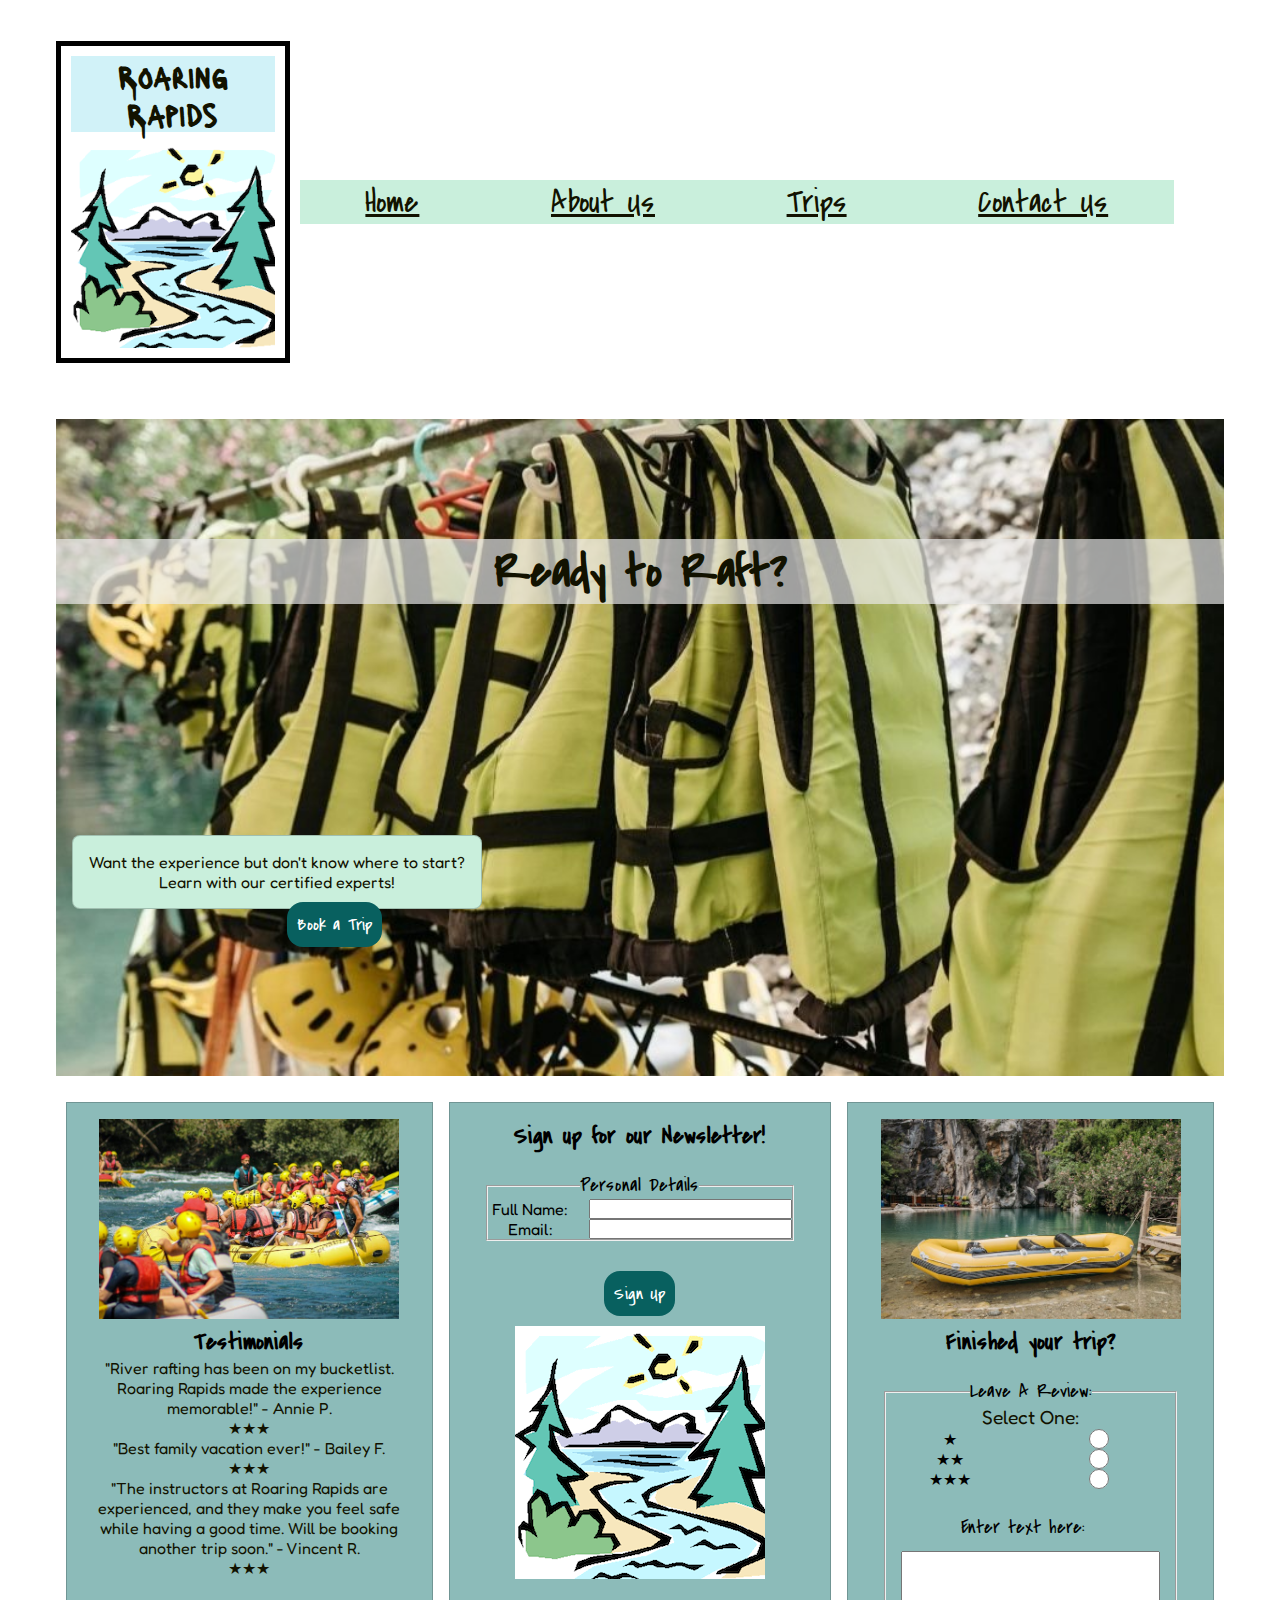
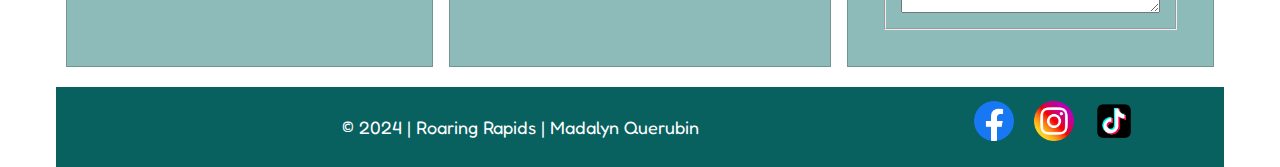
==== wwr/index.html @ d398e1d1 "wwr home page" ====
<!DOCTYPE html>
<html lang="en-US">
  <head>
    <meta charset="UTF-8">
    <meta name="viewport" content="width=device-width, initial-scale=1.0">
    <title>Roaring Rapids | Home</title>
    <meta name="author" content="Madalyn Querubin">
    <meta
      name="description"
      content="This Home page informs customers about our business."
    />
    <link rel="stylesheet" href="styles/rafting.css">
    <link rel="preconnect" href="https://fonts.googleapis.com">
    <link rel="preconnect" href="https://fonts.gstatic.com" crossorigin>
    <link
      href="https://fonts.googleapis.com/css2?family=Covered+By+Your+Grace&family=Fredoka:wdth,wght@93.8,300..700&family=Lacquer&display=swap"
      rel="stylesheet"
    >
  </head>
  <body>
    <header>
      <div class="logo-box">
        <h1>Roaring Rapids</h1>
        <img src="../images/raftingLogo.gif" alt="Logo" />
      </div>
      <nav>
        <a href="index.html">Home</a>
        <a href="about.html">About Us</a>
        <a href="trips.html">Trips</a>
        <a href="contact.html">Contact Us</a>
      </nav>
    </header>
    <main>
      <div class="hero">
        <img src="images/hero-home.jpeg" alt="Life jackets" />
        <h1>Ready to Raft?</h1>
        <article class="box-2">
          <p>Want the experience but don't know where to start?</p>
          <p>Learn with our certified experts!</p>
          <a href="trips.html" class="hero-button">Book a Trip</a>
        </article> 
      </div>
      <section class="home-info">
        <section class="info-1">
          <img src="images/testimonial.jpg" alt="group raft">
          <h2>Testimonials</h2>
          <p>"River rafting has been on my bucketlist. Roaring Rapids made the experience memorable!"  - Annie P.<br> &#9733;&#9733;&#9733; <br> "Best family vacation ever!" - Bailey F. <br> &#9733;&#9733;&#9733; <br> "The instructors at Roaring Rapids are experienced, and they make you feel safe while having a good time. Will be booking another trip soon." - Vincent R. <br> &#9733;&#9733;&#9733; </p>
        </section>
        <section class="info-2">
          <h2>Sign up for our Newsletter!</h2>
          <div class="contact-information">
            <form>
              <fieldset>
                <legend>Personal Details</legend>
                <div class="form-item column2">
                  <label for="fullname">Full Name:</label>
                  <input type="text" id="fullname" name="fullname">  
                </div>
                <div class="form-item column2">
                  <label for="usermail">Email:</label>
                  <input type="email" id="usermail" name="usermail">    
                </div>
              </fieldset>
              <button type="submit">Sign Up</button>
            </form>
            <img src="../images/raftingLogo.gif" alt="Logo" />  
          </div>
        </section> 
        <section class="info-3">
          <img src="images/boat.jpg" alt="boat" />
          <h2>Finished your trip?</h2>
          <fieldset>
            <legend>Leave A Review:</legend>
            <p>Select One:</p>
            <div class="form-item column1">
              <label for="onestar">&#9733;</label>
              <input type="radio" id="onestar" name="rating" value="&#9733;">
              <label for="twostars">&#9733;&#9733;</label>
              <input type="radio" id="twostars" name="rating" value="&#9733;&#9733;">
              <label for="threestars">&#9733;&#9733;&#9733;</label>
              <input type="radio" id="threestars" name="rating" value="&#9733;&#9733;&#9733;">
            </div>
            <div class="enter-text">
              <label for="feedback">Enter text here:</label>
              <textarea id="feedback" name="feedback" rows="4"></textarea>
            </div>
          </fieldset>
          

        </section>
      </section>     
    </main>
    <footer>
      <p>&copy; 2024 | Roaring Rapids | Madalyn Querubin</p>
      <nav class="socials">
        <a href="https://facebook.com" target="_blank">
          <img src="images/fb.png" alt="Facebook" />
        </a>
        <a href="https://instagram.com" target="_blank">
          <img src="images/insta.png" alt="Instagram" />
        </a>
        <a href="https://www.tiktok.com" target="_blank">
          <img src="images/tiktok.png" alt="TikTok" />
        </a>
      </nav>
    </footer>
  </body>
</html>
---- wwr/styles/rafting.css ----
@import url("https://fonts.googleapis.com/css2?family=Covered+By+Your+Grace&family=Fredoka:wght@300..700&family=Lacquer&family=Permanent+Marker&display=swap");

:root {
  text-align: center;
  --Smoky-black: #121200;
  --Light-Cyan: #D1F2F8;
  --Caribbean-current: #08605F;
  --Cambridge-blue: #8cbbb9;
  --Nyanza: #c9efdc;
  --border: 1px solid rgba(0, 0, 0, 0.2);
}

* {
  margin: 0;
  padding: 0;
  box-sizing: border-box;
}

header {
  display: grid;
  justify-content: flex-start;
  grid-template-columns: 20% 2fr;
  padding: 30px 0px 45px 0px;
}

.logo-box {
  border: 5px solid #000;
  display: inline-block;
  padding: 10px;
  margin: auto;
}

.logo-box img {
  display: block;
  max-width: 100%;
  height: auto;
}

nav {
  display: flex;
  justify-content: space-around;
  margin: 150px 50px 150px 10px;
  border: #000;
  background-color: var(--Nyanza);
  font-size: xx-large;
  
}

header nav a {
  color: var(--Smoky-black)
}

header h1 {
  font-family: "Lacquer", Arial, Helvetica, sans-serif;
  color: var(--Smoky-black);
  font-size: xx-large;
  background-color: var(--Light-Cyan);
  margin-bottom: 10px;
  text-align: center;
  position: static;
}

body {
  font-family: "Covered By Your Grace", Helvetica, sans-serif;
  color: var(--Smoky-black);
  max-width: 1200px;
  margin: 0 auto;
  padding: 0 16px;
}

p {
  font-family: "Fredoka", "Times New Roman", Times, serif;
  color: var(--Smoky-black);
}

.hero img {
  display: block;
  width: 100%;
  height: auto;
}

.hero {
  position: relative;
}

.hero h1 {
  position: absolute;
  font-size: xxx-large;
  width: 100%;
  height: fit-content;
  top: 120px;
  background-color: #eaeaebad;
}

.hero article {
  position: absolute;
  text-align: center;
  background-color: var(--Nyanza) ;
  top: 400px;
  border-radius: 8px;
  
}

.hero article img {
  float: right;
  height: auto;
  width: 200px;
  border: var(--border);
}

.hero p {
  color:#121200;
}
.history-content {
  display: flex;
  text-align: center;
  justify-content: center;
}

.history-content img {
  width: 300px;
  height: auto;
  margin-left: 20px;
  margin-right: 20px;
}

.adventure-gallery {
  display: grid;
  grid-template-columns: repeat(5, 1fr);
}

.adventure-gallery img {
  width: 200px;
  height: 150px;
}

footer {
  text-decoration: none;
  background-color:var(--Caribbean-current);
  display: grid;
  grid-template-columns: 20fr 1fr;
  grid-template-rows: 20px;
  align-items: center;
  margin-top: 20px;
  padding: 30px;
  min-height: 20px;
  font-size: large; 
}

footer img {
  width: 60px;
  padding: 10px
}

footer p {
  color: white;
}

footer nav {
  background-color:var(--Caribbean-current);
}
.box {
  margin-top: 1rem;
  border: var(--border);
  padding: 1rem;
  background-color: var(--Cambridge-blue);
  color: #000;
}

.employees {
  display:grid;
  grid-template-columns: repeat(3, 1fr);
}

.box-emp {
  margin-top: 1rem;
  border: var(--border);
  padding: 1rem;
  background-color: var(--Caribbean-current);
  color: white;
  font-size: large;
  font-family: "Fredoka", "Times New Roman", Times, serif;
}

.employees img {
  height: auto;
  width: 300px;
}

.side-by-side {
  display: flex;
  justify-content: space-between;
  
}

.box-1 {
  display:flex;
  
  margin-top: 1rem;
  border: var(--border);
  padding: 1rem;
  background-color: var(--Cambridge-blue);
  color: #000;
  margin-right: 1rem;
}

.box-2 {
  margin-top: 1rem;
  
  border: var(--border);
  padding: 1rem;
  background-color: var(--Cambridge-blue);
  color: #000;
  margin-left: 1rem;
  
}

.headquarters {
  display: flex;
  justify-content: space-between;
  margin-top: 20px;
}
  
.hq-info {
  display: flex;
  flex-direction: column;
  justify-content: space-around;
  align-items: flex-start;
  align-content: center;
}

.hq-info h2 {
  font-size: xx-large;
}

.hq-info h3 {
  font-family: "Fredoka", "Times New Roman", Times, serif;
  padding: 10px;
}

.map {
  margin-left: 40px;
  margin-top: 40px;
}

label {
  text-align: center;
  padding-right: 1rem;
}

button {
  font-family: "Covered By Your Grace", Arial, Helvetica, sans-serif;
  border: 1rem black;
  border-radius: 1rem;
  font-size: large;
  background-color: var(--Caribbean-current);
  margin: 10px;
  padding: 10px;
  color: white;
}

button:hover {
  background-color: var(--Nyanza);
  color:#000; 
}

legend {
  font-size: larger;
}

fieldset {
margin: 20px;
}

fieldset p {
  font-size: larger;
}

.form-item {
  display: grid;
  grid-template-columns: 1fr 1fr;
  font-family:Fredoka, "Times New Roman", Times, serif;
}

.column2 {
  grid-template-columns: 1fr 2fr;
}

label[for="feedback"] {
  padding-top: 10px;
  padding-bottom: 10px;
  text-align: center;
  font-size: larger;
} 

input[type="radio"] {
  margin-right: 0.5rem; 
}

input[type="checkbox"] {
  width: 25px;
  height: 25px;
  margin-left: 8.5rem;
}

.enter-text {
  display: flex;
  flex-direction: column;
  padding: 15px
}

.home-info {
  display: grid;
  grid-template-columns: repeat(3, 1fr);
  justify-content: space-between;
  margin: 10px;
}

.home-info img {
  max-width: 300px;
  height: auto;
}

/* .box-3 {
  border: var(--border);
  padding: 1rem;
  background-color: var(--Cambridge-blue);
  color: #000;
  width: 500px;
  height: 125px;
  margin-left: 35rem;
} */

.hero article a {
  position:absolute;
  
  
}

.hero-button {
 
  font-family: "Covered By Your Grace", Arial, Helvetica, sans-serif;
  border: 1rem black;
  border-radius: 1rem;
  font-size: large;
  background-color: var(--Caribbean-current);
  margin: 10px;
  padding: 10px;
  color: white;
  text-decoration: none;
}

.hero-button:hover {
  background-color: var(--Cambridge-blue);
  color:#000; 
}

.info-1 {
  margin-top: 1rem;
  margin-right: 1rem;
  border: var(--border);
  padding: 1rem;
  background-color: var(--Cambridge-blue);
  color: #000;

}

.info-2 {
  margin-top: 1rem;
  border: var(--border);
  padding: 1rem;
  background-color: var(--Cambridge-blue);
  color: #000;

}

.info-3 {
  margin-top: 1rem;
  margin-left: 1rem;
  border: var(--border);
  padding: 1rem;
  background-color: var(--Cambridge-blue);
  color: #000;

}
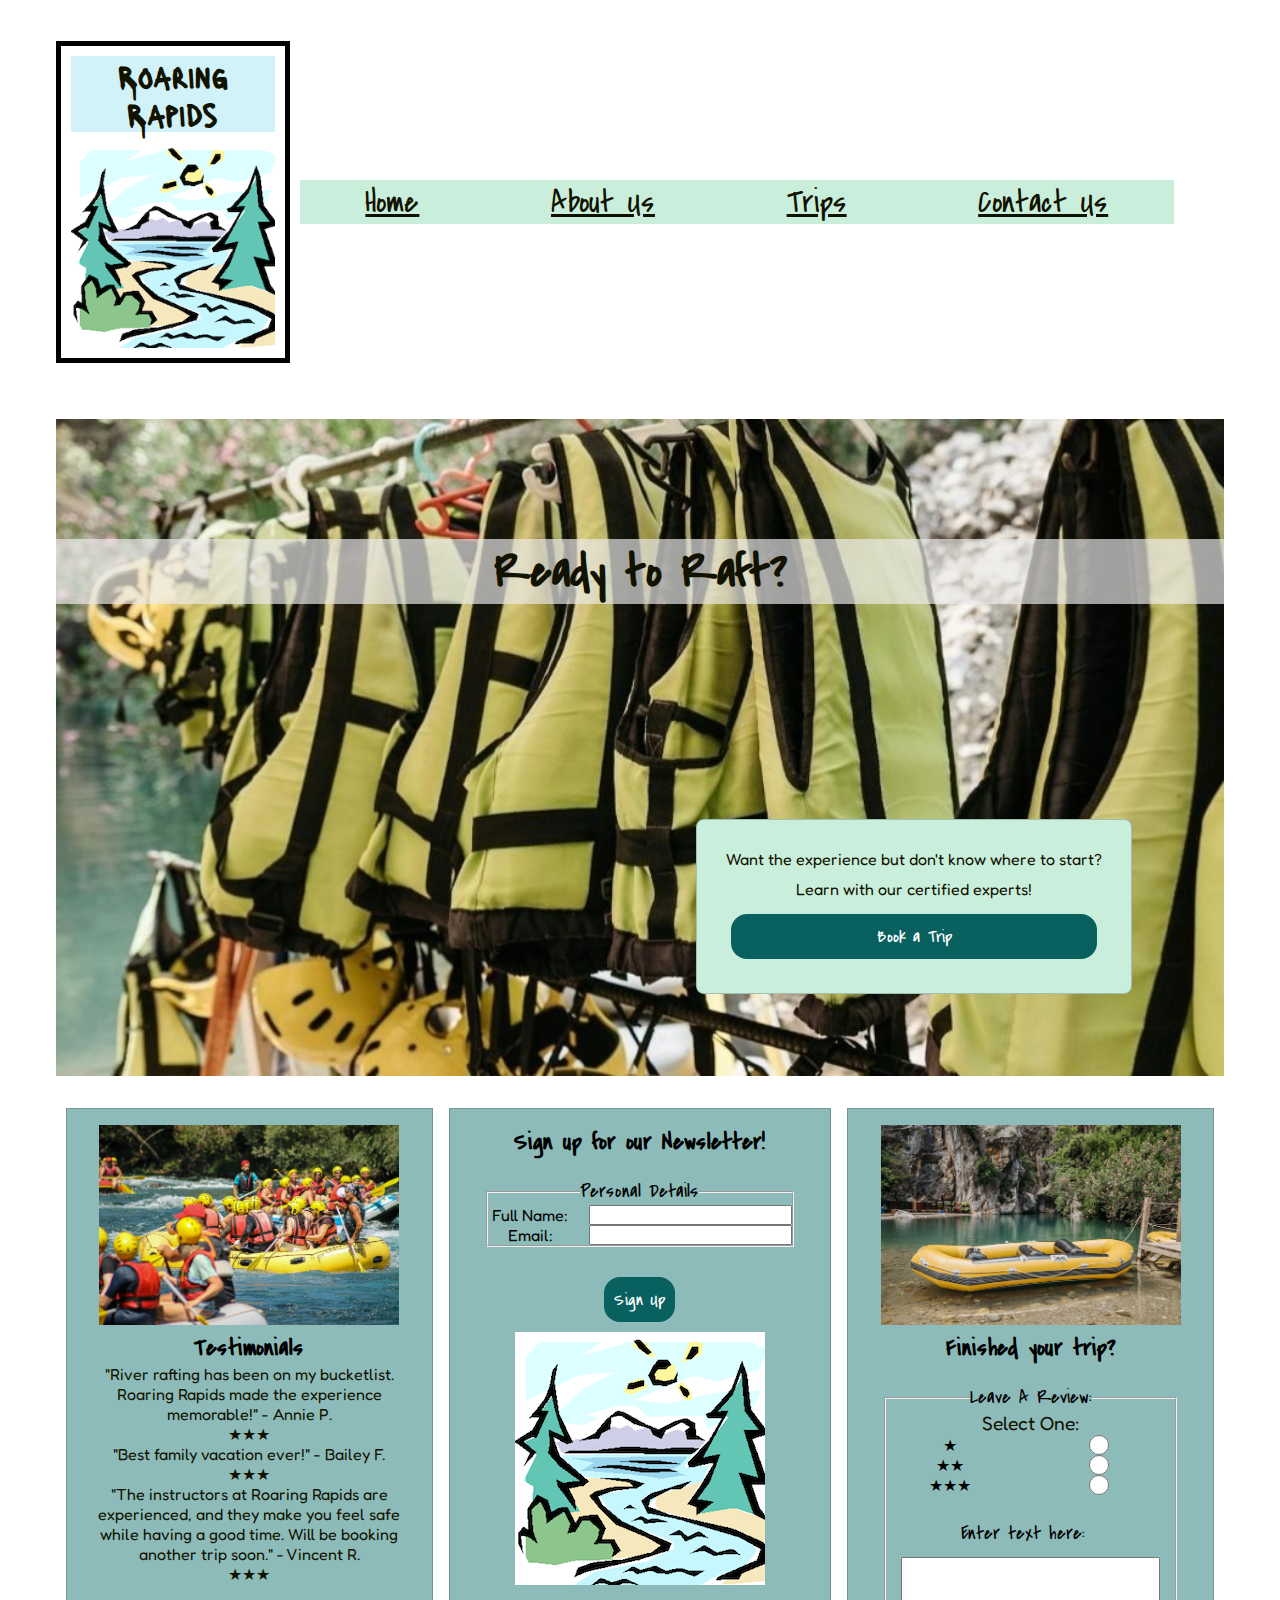
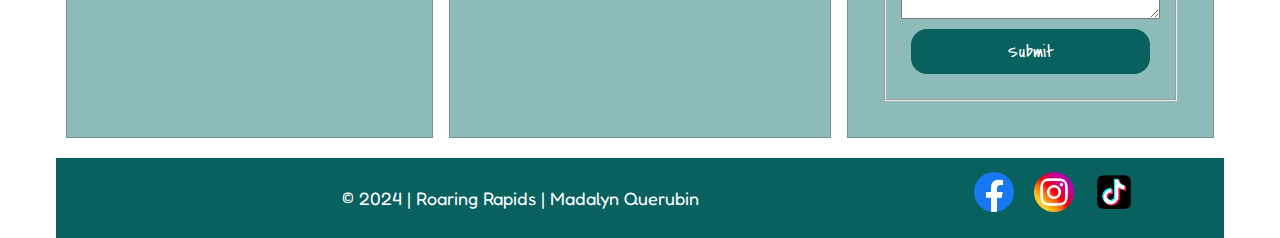
==== commit f2b0501b: "trips page and other general updates" ====
--- a/wwr/index.html
+++ b/wwr/index.html
@@ -7,8 +7,7 @@
     <meta name="author" content="Madalyn Querubin">
     <meta
       name="description"
-      content="This Home page informs customers about our business."
-    />
+      content="This Home page informs customers about our business.">
     <link rel="stylesheet" href="styles/rafting.css">
     <link rel="preconnect" href="https://fonts.googleapis.com">
     <link rel="preconnect" href="https://fonts.gstatic.com" crossorigin>
@@ -21,7 +20,7 @@
     <header>
       <div class="logo-box">
         <h1>Roaring Rapids</h1>
-        <img src="../images/raftingLogo.gif" alt="Logo" />
+        <img src="../images/raftingLogo.gif" alt="Logo">
       </div>
       <nav>
         <a href="index.html">Home</a>
@@ -32,9 +31,9 @@
     </header>
     <main>
       <div class="hero">
-        <img src="images/hero-home.jpeg" alt="Life jackets" />
+        <img src="images/hero-home.jpeg" alt="Life jackets">
         <h1>Ready to Raft?</h1>
-        <article class="box-2">
+        <article class="hero-box">
           <p>Want the experience but don't know where to start?</p>
           <p>Learn with our certified experts!</p>
           <a href="trips.html" class="hero-button">Book a Trip</a>
@@ -63,11 +62,11 @@
               </fieldset>
               <button type="submit">Sign Up</button>
             </form>
-            <img src="../images/raftingLogo.gif" alt="Logo" />  
+            <img src="../images/raftingLogo.gif" alt="Logo">  
           </div>
         </section> 
         <section class="info-3">
-          <img src="images/boat.jpg" alt="boat" />
+          <img src="images/boat.jpg" alt="boat">
           <h2>Finished your trip?</h2>
           <fieldset>
             <legend>Leave A Review:</legend>
@@ -83,6 +82,7 @@
             <div class="enter-text">
               <label for="feedback">Enter text here:</label>
               <textarea id="feedback" name="feedback" rows="4"></textarea>
+              <button type="submit">Submit</button>
             </div>
           </fieldset>
           
@@ -94,13 +94,13 @@
       <p>&copy; 2024 | Roaring Rapids | Madalyn Querubin</p>
       <nav class="socials">
         <a href="https://facebook.com" target="_blank">
-          <img src="images/fb.png" alt="Facebook" />
+          <img src="images/fb.png" alt="Facebook">
         </a>
         <a href="https://instagram.com" target="_blank">
-          <img src="images/insta.png" alt="Instagram" />
+          <img src="images/insta.png" alt="Instagram">
         </a>
         <a href="https://www.tiktok.com" target="_blank">
-          <img src="images/tiktok.png" alt="TikTok" />
+          <img src="images/tiktok.png" alt="TikTok">
         </a>
       </nav>
     </footer>
--- a/wwr/styles/rafting.css
+++ b/wwr/styles/rafting.css
@@ -74,7 +74,7 @@
 }
 
 .hero img {
-  display: block;
+  /* display: block; */
   width: 100%;
   height: auto;
 }
@@ -108,8 +108,23 @@
   border: var(--border);
 }
 
+.hero-box {
+  margin-top: 1rem auto;
+  padding: 1.5rem;
+  border: var(--border);
+  background-color: var(--Cambridge-blue);
+  display: flex;
+  flex-direction: column;
+  width: fit-content;
+  color: #000;
+  align-content: center;
+  justify-content: center;
+  margin-left:40rem;
+}
+
 .hero p {
   color:#121200;
+  padding: 5px ;
 }
 .history-content {
   display: flex;
@@ -206,13 +221,11 @@
 
 .box-2 {
   margin-top: 1rem;
-  
   border: var(--border);
   padding: 1rem;
   background-color: var(--Cambridge-blue);
   color: #000;
   margin-left: 1rem;
-  
 }
 
 .headquarters {
@@ -321,24 +334,7 @@
   height: auto;
 }
 
-/* .box-3 {
-  border: var(--border);
-  padding: 1rem;
-  background-color: var(--Cambridge-blue);
-  color: #000;
-  width: 500px;
-  height: 125px;
-  margin-left: 35rem;
-} */
-
-.hero article a {
-  position:absolute;
-  
-  
-}
-
-.hero-button {
- 
+.hero a {
   font-family: "Covered By Your Grace", Arial, Helvetica, sans-serif;
   border: 1rem black;
   border-radius: 1rem;
@@ -350,7 +346,7 @@
   text-decoration: none;
 }
 
-.hero-button:hover {
+.hero a:hover {
   background-color: var(--Cambridge-blue);
   color:#000; 
 }
@@ -383,3 +379,72 @@
   color: #000;
 
 }
+
+.trips-info {
+  display: grid;
+  grid-template-columns: repeat(3, 1fr);
+  justify-content: space-between;
+  margin: 10px;
+}
+
+.trips-info img {
+  max-width: 300px;
+  height: auto;
+}
+
+table {
+  width: 100%;
+  border: 5px solid var(--Smoky-black);
+  margin: 10px 0px;
+  font-size: larger;
+  border-radius: 15px;
+  border-spacing: 0;
+  border-collapse: separate;
+  color: var(--Smoky-black);
+  
+}
+
+th, td {
+  padding: 10px;
+  border: 2px solid var(--Smoky-black);
+  
+}
+
+thead th {
+  background-color: var(--Nyanza);
+  
+}
+
+.question-box {
+  margin-top: 1rem;
+  border: var(--border);
+  padding: 1rem;
+  background-color: var(--Nyanza);
+  color: #000;
+}
+
+.question-box p {
+  padding: 10px 0px 30px;
+}
+
+.question-box h2 {
+  font-size: xx-large;
+}
+
+.question-box a {
+  position:relative;
+  font-family: "Covered By Your Grace", Arial, Helvetica, sans-serif;
+  border: 1rem black;
+  border-radius: 1rem;
+  font-size: large;
+  background-color: var(--Caribbean-current);
+  margin: 10px;
+  padding: 10px;
+  color: white;
+  text-decoration: none;
+}
+
+.question-box a:hover {
+  background-color: var(--Cambridge-blue);
+  color:#000; 
+}